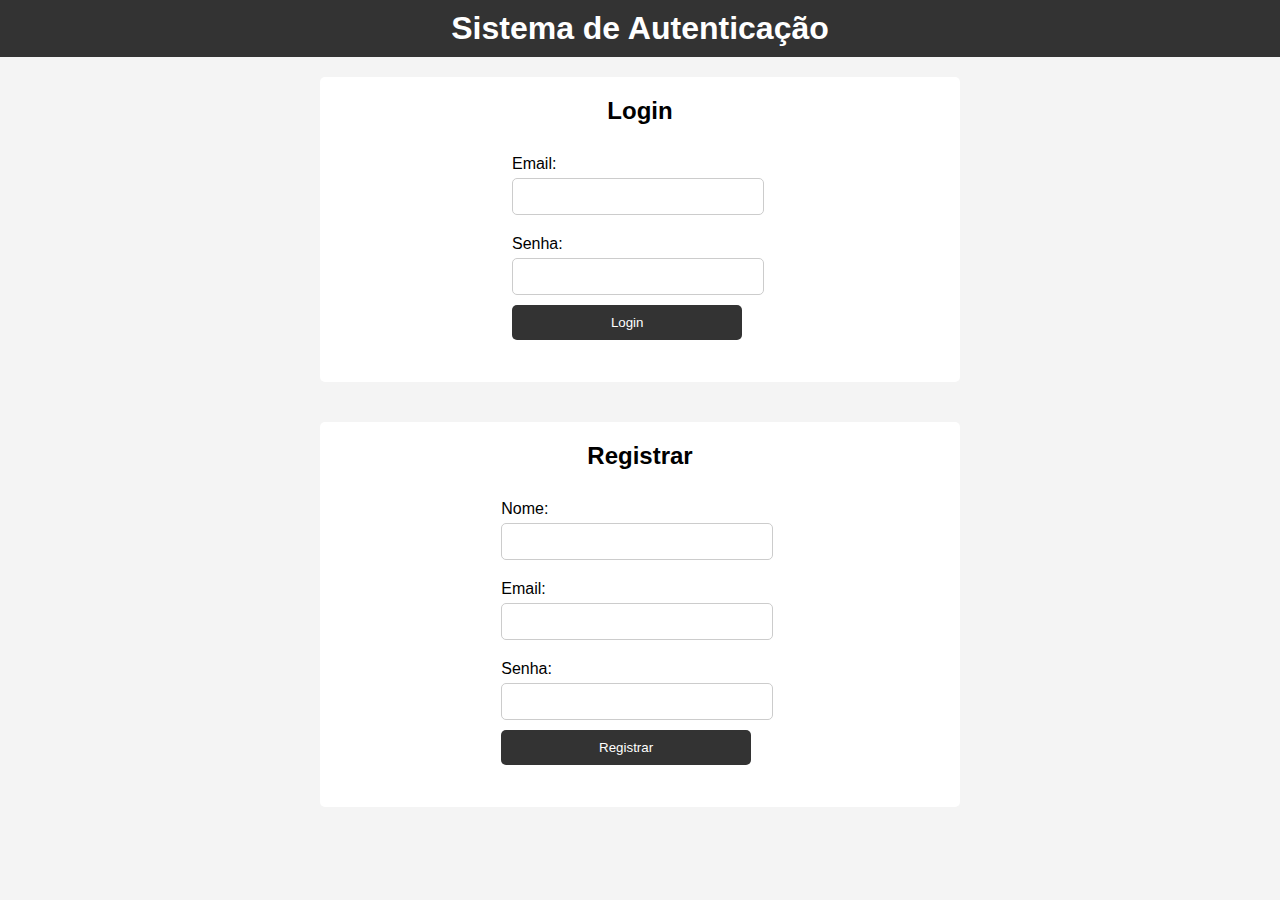
==== usuario/index.html @ 054818bd "first commit" ====
<!DOCTYPE html>
<html lang="pt-BR">
<head>
    <meta charset="UTF-8">
    <meta name="viewport" content="width=device-width, initial-scale=1.0">
    <title>Sistema de Autenticação</title>
    <link rel="stylesheet" href="../style/style.css">
</head>
<body>
    <header>
        <h1>Sistema de Autenticação</h1>
    </header>

    <!-- Seção de Login -->
    <section id="login">
        <h2>Login</h2>
        <form id="form-login">
            <label for="email">Email:</label>
            <input type="email" id="email" name="email" required>

            <label for="senha">Senha:</label>
            <input type="password" id="senha" name="senha" required>

            <button type="submit">Login</button>
        </form>
        <p id="mensagem-login"></p>
    </section>

    <!-- Seção de Registro -->
    <section id="registrar">
        <h2>Registrar</h2>
        <form id="form-registrar">
            <label for="nome">Nome:</label>
            <input type="text" id="nome" name="nome" required>

            <label for="email-registrar">Email:</label>
            <input type="email" id="email-registrar" name="email" required>

            <label for="senha-registrar">Senha:</label>
            <input type="password" id="senha-registrar" name="senha" required>

            <button type="submit">Registrar</button>
        </form>
        <p id="mensagem-registrar"></p>
    </section>

    <script type="module">
        // Importa as funções de autenticação do arquivo auth.js
        import { registrarUsuario, fazerLogin } from './auth.js';

        const formLogin = document.getElementById('form-login');
        const formRegistrar = document.getElementById('form-registrar');
        const mensagemLogin = document.getElementById('mensagem-login');
        const mensagemRegistrar = document.getElementById('mensagem-registrar');

        // Função para fazer login
        formLogin.addEventListener('submit', function(event) {
            event.preventDefault();

            const email = document.getElementById('email').value;
            const senha = document.getElementById('senha').value;

            // Chama a função de login do auth.js
            const resultado = fazerLogin(email, senha);

            if (resultado.success) {
                mensagemLogin.textContent = resultado.message;
                mensagemLogin.style.color = "green";
                // Aqui você pode redirecionar o usuário ou mostrar conteúdo restrito
            } else {
                mensagemLogin.textContent = resultado.message;
                mensagemLogin.style.color = "red";
            }
        });

        // Função para registrar um novo usuário
        formRegistrar.addEventListener('submit', function(event) {
            event.preventDefault();

            const nome = document.getElementById('nome').value;
            const email = document.getElementById('email-registrar').value;
            const senha = document.getElementById('senha-registrar').value;

            // Chama a função de registro do auth.js
            const resultado = registrarUsuario(nome, email, senha);

            if (resultado.success) {
                mensagemRegistrar.textContent = resultado.message;
                mensagemRegistrar.style.color = "green";
                formRegistrar.reset(); // Limpa o formulário após o registro
            } else {
                mensagemRegistrar.textContent = resultado.message;
                mensagemRegistrar.style.color = "red";
            }
        });
    </script>
</body>
</html>
---- style/style.css ----
body {
    display: flex;
    align-items: center;
    justify-content: center;
    flex-direction: column;
    font-family: Arial, sans-serif;
    margin: 0;
    padding: 0;
    background-color: #f4f4f4;
   
}

header {
    width: 100%;
    background-color: #333;
    color: #fff;
    padding: 10px 0;
    text-align: center;
}

header h1 {
    margin: 0;
}

nav ul {
    list-style: none;
    padding: 0;
}

nav ul li {
    display: inline;
    margin: 0 10px;
}

nav ul li a {
    color: #fff;
    text-decoration: none;
}

section {
    display: flex;
    align-items: center;
    justify-content: center;
    flex-direction: column;
    margin: 20px;
    background-color: #fff;
    border-radius: 5px;
    width : 50vw;
}

form label {
    display: block;
    margin: 10px 0 5px;
}

form input, form select, form button {
    width: 90%;
    padding: 10px;
    margin-bottom: 10px;
    border: 1px solid #ccc;
    border-radius: 5px;
}


form button {
    background-color: #333;
    color: #fff;
    border: none;
    cursor: pointer;

}

form button:hover {
    background-color: #555;
}

ul {
    list-style: none;
    padding: 0;
}

ul li {
    background-color: #f4f4f4;
    margin: 10px 0;
    padding: 10px;
    border-radius: 5px;
}

footer {
    text-align: center;
    padding: 10px;
    background-color: #333;
    color: #fff;
    position: fixed;
    bottom: 0;
    width: 100%;
}
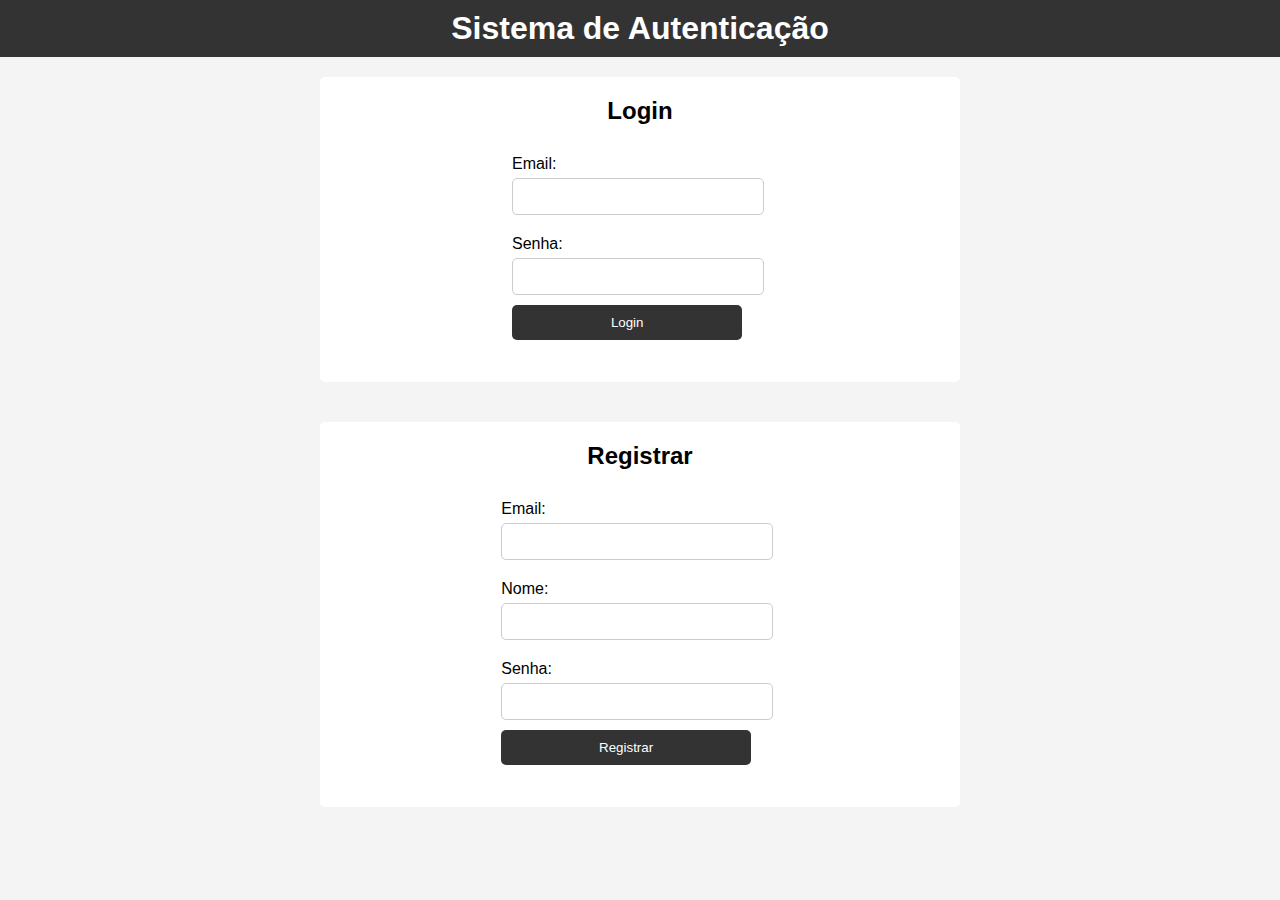
==== commit d3415e68: "cadastrar usuario" ====
--- a/usuario/index.html
+++ b/usuario/index.html
@@ -30,11 +30,12 @@
     <section id="registrar">
         <h2>Registrar</h2>
         <form id="form-registrar">
-            <label for="nome">Nome:</label>
-            <input type="text" id="nome" name="nome" required>
 
             <label for="email-registrar">Email:</label>
             <input type="email" id="email-registrar" name="email" required>
+
+            <label for="nome">Nome:</label>
+            <input type="text" id="nome" name="nome" required>
 
             <label for="senha-registrar">Senha:</label>
             <input type="password" id="senha-registrar" name="senha" required>
@@ -44,55 +45,7 @@
         <p id="mensagem-registrar"></p>
     </section>
 
-    <script type="module">
-        // Importa as funções de autenticação do arquivo auth.js
-        import { registrarUsuario, fazerLogin } from './auth.js';
-
-        const formLogin = document.getElementById('form-login');
-        const formRegistrar = document.getElementById('form-registrar');
-        const mensagemLogin = document.getElementById('mensagem-login');
-        const mensagemRegistrar = document.getElementById('mensagem-registrar');
-
-        // Função para fazer login
-        formLogin.addEventListener('submit', function(event) {
-            event.preventDefault();
-
-            const email = document.getElementById('email').value;
-            const senha = document.getElementById('senha').value;
-
-            // Chama a função de login do auth.js
-            const resultado = fazerLogin(email, senha);
-
-            if (resultado.success) {
-                mensagemLogin.textContent = resultado.message;
-                mensagemLogin.style.color = "green";
-                // Aqui você pode redirecionar o usuário ou mostrar conteúdo restrito
-            } else {
-                mensagemLogin.textContent = resultado.message;
-                mensagemLogin.style.color = "red";
-            }
-        });
-
-        // Função para registrar um novo usuário
-        formRegistrar.addEventListener('submit', function(event) {
-            event.preventDefault();
-
-            const nome = document.getElementById('nome').value;
-            const email = document.getElementById('email-registrar').value;
-            const senha = document.getElementById('senha-registrar').value;
-
-            // Chama a função de registro do auth.js
-            const resultado = registrarUsuario(nome, email, senha);
-
-            if (resultado.success) {
-                mensagemRegistrar.textContent = resultado.message;
-                mensagemRegistrar.style.color = "green";
-                formRegistrar.reset(); // Limpa o formulário após o registro
-            } else {
-                mensagemRegistrar.textContent = resultado.message;
-                mensagemRegistrar.style.color = "red";
-            }
-        });
-    </script>
+    
+    <script src="./auth.js"></script>
 </body>
 </html>